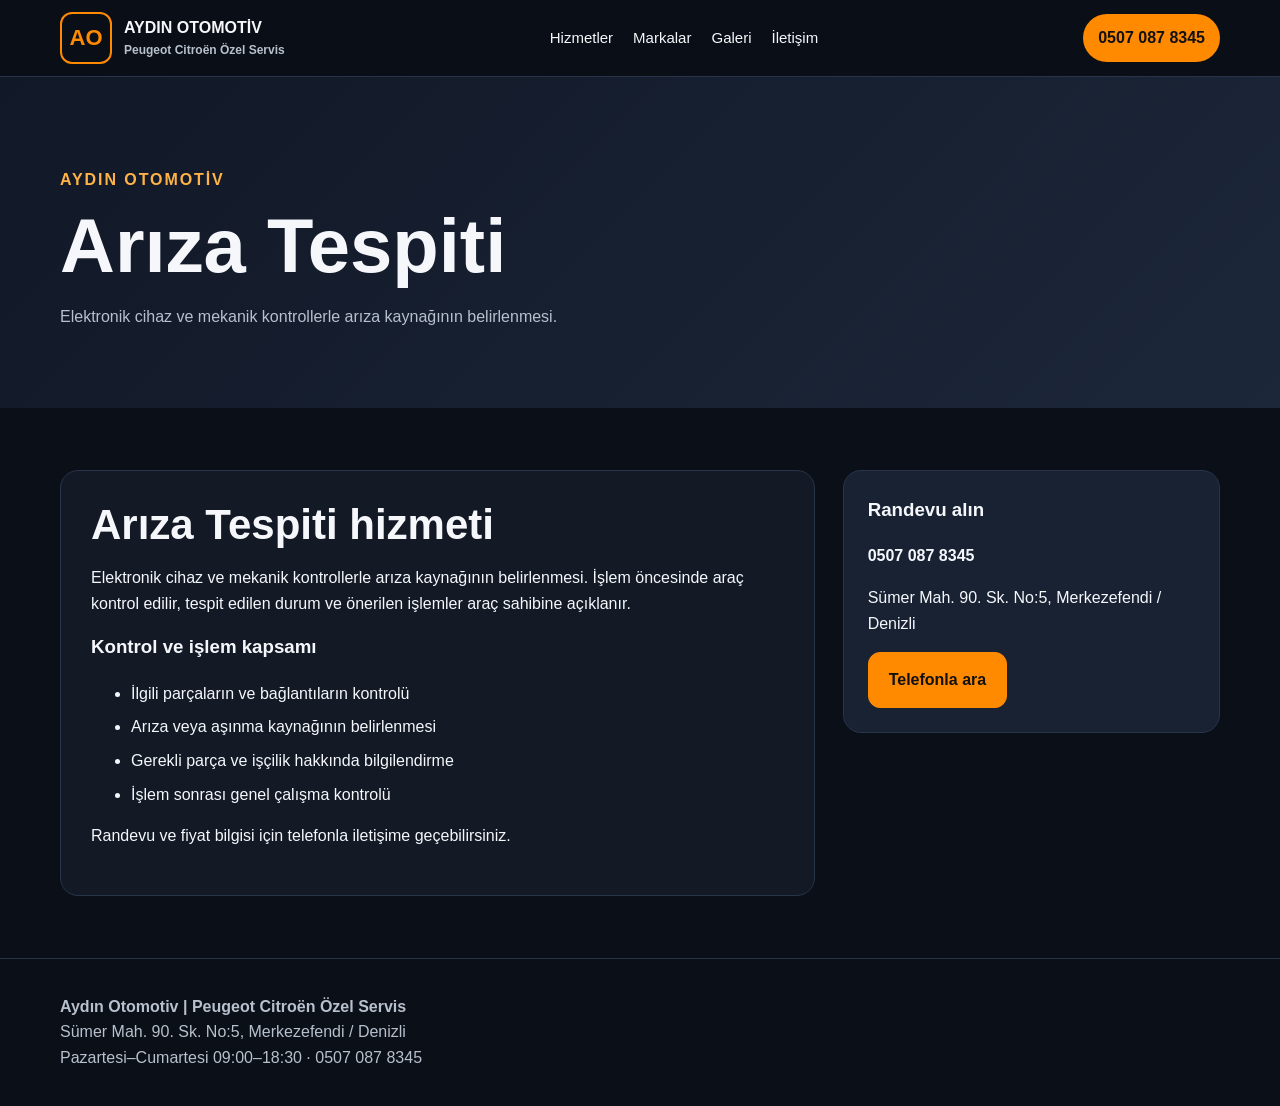
==== ariza-tespiti.html @ 65ba13c4 "Update existing site branding to Aydın Otomotiv Peugeot Citroën Özel Servis" ====
<!doctype html>
<html lang="tr"><head><meta charset="utf-8"><meta name="viewport" content="width=device-width,initial-scale=1">
<title>Arıza Tespiti | Aydın Otomotiv Peugeot Citroën Özel Servis</title><meta name="description" content="Arıza Tespiti hizmeti - Aydın Otomotiv Peugeot Citroën Özel Servis, Denizli.">
<link rel="stylesheet" href="style.css"></head><body>

<header class="topbar">
  <div class="container navbar">
    <a class="brand" href="index.html"><span class="brand-mark" aria-hidden="true">AO</span><span class="brand-text">AYDIN OTOMOTİV<small>Peugeot Citroën Özel Servis</small></span></a>
    
<nav class="nav">
<a href="index.html#hizmetler">Hizmetler</a>
<a href="markalar.html">Markalar</a>
<a href="index.html#galeri">Galeri</a>
<a href="iletisim.html">İletişim</a>
</nav>

    <a class="call" href="tel:+905070878345">0507 087 8345</a>
  </div>
</header>
<a class="mobile-call" href="tel:+905070878345">Hemen Ara</a>

<main><section class="page-hero"><div class="container"><div class="eyebrow">Aydın Otomotiv</div><h1>Arıza Tespiti</h1><p>Elektronik cihaz ve mekanik kontrollerle arıza kaynağının belirlenmesi.</p></div></section>
<section class="content"><div class="container content-wrap"><article class="prose"><h2>Arıza Tespiti hizmeti</h2>
<p>Elektronik cihaz ve mekanik kontrollerle arıza kaynağının belirlenmesi. İşlem öncesinde araç kontrol edilir, tespit edilen durum ve önerilen işlemler araç sahibine açıklanır.</p>
<h3>Kontrol ve işlem kapsamı</h3><ul><li>İlgili parçaların ve bağlantıların kontrolü</li><li>Arıza veya aşınma kaynağının belirlenmesi</li><li>Gerekli parça ve işçilik hakkında bilgilendirme</li><li>İşlem sonrası genel çalışma kontrolü</li></ul>
<p>Randevu ve fiyat bilgisi için telefonla iletişime geçebilirsiniz.</p></article>
<aside class="sidebar"><h3>Randevu alın</h3><p><strong>0507 087 8345</strong></p><p>Sümer Mah. 90. Sk. No:5, Merkezefendi / Denizli</p><a class="btn btn-primary" href="tel:+905070878345">Telefonla ara</a></aside>
</div></section></main>
<footer><div class="container">
<strong>Aydın Otomotiv | Peugeot Citroën Özel Servis</strong><br>
Sümer Mah. 90. Sk. No:5, Merkezefendi / Denizli<br>
Pazartesi–Cumartesi 09:00–18:30 · <a href="tel:+905070878345">0507 087 8345</a>
</div></footer>
</body></html>
---- style.css ----
:root{
  --bg:#0b0f17;--panel:#131a26;--panel2:#182233;--text:#f5f7fb;
  --muted:#b7c0cd;--accent:#ff8a00;--accent2:#ffb347;--line:#283449;
  --max:1160px;--radius:18px
}
*{box-sizing:border-box}
html{scroll-behavior:smooth}
body{margin:0;font-family:Arial,Helvetica,sans-serif;background:var(--bg);color:var(--text);line-height:1.6}
a{color:inherit;text-decoration:none}
img{max-width:100%;display:block}
.container{width:min(var(--max),calc(100% - 32px));margin:auto}
.topbar{position:sticky;top:0;z-index:50;background:rgba(11,15,23,.94);border-bottom:1px solid var(--line);backdrop-filter:blur(12px)}
.navbar{min-height:76px;display:flex;align-items:center;justify-content:space-between;gap:22px}
.brand{display:flex;align-items:center;gap:12px;font-weight:800}
.brand img{width:58px;height:58px;object-fit:contain}
.nav{display:flex;align-items:center;gap:20px;font-size:15px}
.nav a:hover{color:var(--accent)}
.call{background:var(--accent);color:#111;padding:11px 15px;border-radius:999px;font-weight:800;white-space:nowrap}
.hero{min-height:640px;display:grid;place-items:center;position:relative;background:
linear-gradient(90deg,rgba(7,10,15,.92),rgba(7,10,15,.58)),
url("galeri-1.jpg") center/cover no-repeat}
.hero-content{padding:90px 0;max-width:760px}
.eyebrow{color:var(--accent2);font-weight:800;letter-spacing:.12em;text-transform:uppercase}
h1{font-size:clamp(42px,7vw,76px);line-height:1.02;margin:14px 0 20px}
h2{font-size:clamp(28px,4vw,42px);line-height:1.15;margin:0 0 14px}
h3{margin-top:0}
.lead{font-size:20px;color:var(--muted);max-width:680px}
.actions{display:flex;gap:14px;flex-wrap:wrap;margin-top:30px}
.btn{display:inline-block;padding:14px 20px;border-radius:12px;font-weight:800;border:1px solid var(--line)}
.btn-primary{background:var(--accent);color:#111;border-color:var(--accent)}
.btn-secondary{background:rgba(255,255,255,.06)}
.section{padding:82px 0}
.section-alt{background:#0f1520}
.section-head{margin-bottom:32px}
.section-head p{color:var(--muted);max-width:720px}
.grid{display:grid;grid-template-columns:repeat(3,1fr);gap:20px}
.card{background:linear-gradient(180deg,var(--panel),var(--panel2));border:1px solid var(--line);border-radius:var(--radius);padding:25px}
.card p{color:var(--muted)}
.card a{color:var(--accent2);font-weight:800}
.gallery{display:grid;grid-template-columns:repeat(3,1fr);gap:14px}
.gallery img{width:100%;height:250px;object-fit:cover;border-radius:14px;border:1px solid var(--line)}
.info-grid{display:grid;grid-template-columns:1.1fr .9fr;gap:24px}
.info-box{background:var(--panel);border:1px solid var(--line);border-radius:var(--radius);padding:28px}
.info-list{padding:0;list-style:none}
.info-list li{padding:10px 0;border-bottom:1px solid var(--line)}
.page-hero{padding:90px 0 62px;background:linear-gradient(135deg,#111827,#1c2739)}
.page-hero p{max-width:760px;color:var(--muted)}
.content{padding:62px 0}
.content-wrap{display:grid;grid-template-columns:2fr 1fr;gap:28px}
.prose{background:var(--panel);border:1px solid var(--line);border-radius:var(--radius);padding:30px}
.prose li{margin-bottom:8px}
.sidebar{background:var(--panel2);border:1px solid var(--line);border-radius:var(--radius);padding:24px;height:max-content}
footer{border-top:1px solid var(--line);padding:35px 0;color:var(--muted)}
.mobile-call{display:none}
@media(max-width:850px){
  .nav{display:none}.grid,.gallery{grid-template-columns:1fr 1fr}.info-grid,.content-wrap{grid-template-columns:1fr}
  .hero{min-height:560px}.call{display:none}.mobile-call{display:block;position:fixed;right:16px;bottom:16px;z-index:60;background:var(--accent);color:#111;padding:14px 17px;border-radius:999px;font-weight:900;box-shadow:0 12px 35px rgba(0,0,0,.35)}
}
@media(max-width:560px){
  .grid,.gallery{grid-template-columns:1fr}.gallery img{height:230px}.section{padding:62px 0}
  h1{font-size:43px}.brand span{font-size:14px}
}

/* Aydın Otomotiv marka başlığı */
.brand-mark{display:grid;place-items:center;flex:0 0 52px;width:52px;height:52px;border:2px solid var(--accent);border-radius:12px;color:var(--accent);font-size:22px;font-weight:900}
.brand-text{line-height:1.25}
.brand-text small{display:block;margin-top:5px;color:var(--muted);font-size:12px;font-weight:600}
.hero-specialty{font-size:clamp(22px,4vw,34px);line-height:1.25;color:var(--accent2);font-weight:800;margin:0 0 22px}
@media(max-width:560px){.brand-mark{font-size:20px}.brand-text small{font-size:11px}}
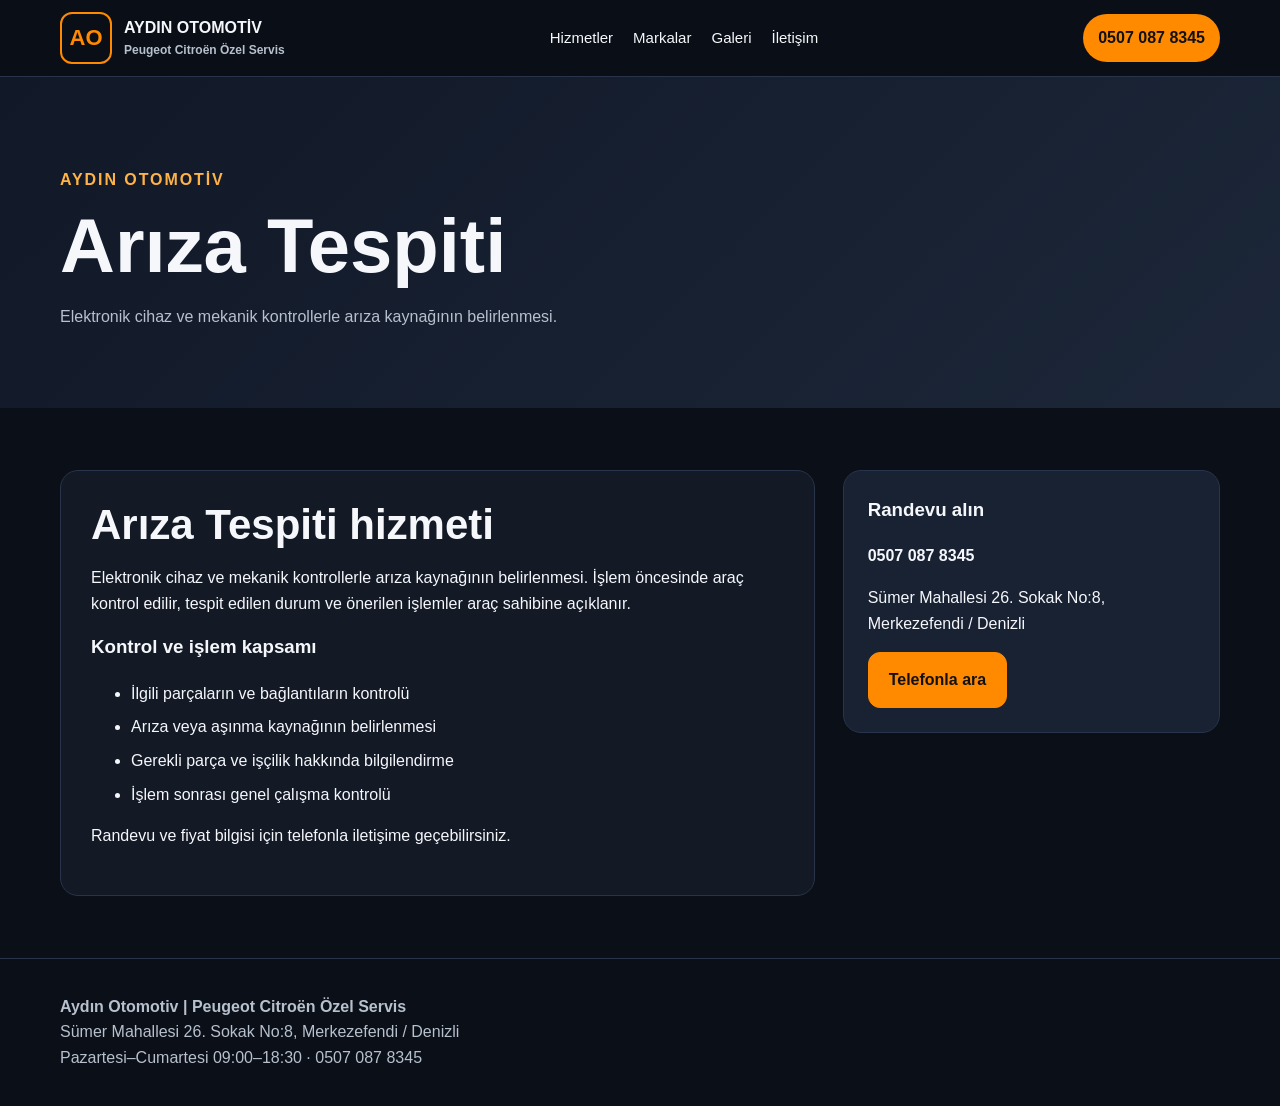
==== commit b67e01de: "Correct workshop address to Sümer Mahallesi 26. Sokak No:8 across all pages" ====
--- a/ariza-tespiti.html
+++ b/ariza-tespiti.html
@@ -24,11 +24,11 @@
 <p>Elektronik cihaz ve mekanik kontrollerle arıza kaynağının belirlenmesi. İşlem öncesinde araç kontrol edilir, tespit edilen durum ve önerilen işlemler araç sahibine açıklanır.</p>
 <h3>Kontrol ve işlem kapsamı</h3><ul><li>İlgili parçaların ve bağlantıların kontrolü</li><li>Arıza veya aşınma kaynağının belirlenmesi</li><li>Gerekli parça ve işçilik hakkında bilgilendirme</li><li>İşlem sonrası genel çalışma kontrolü</li></ul>
 <p>Randevu ve fiyat bilgisi için telefonla iletişime geçebilirsiniz.</p></article>
-<aside class="sidebar"><h3>Randevu alın</h3><p><strong>0507 087 8345</strong></p><p>Sümer Mah. 90. Sk. No:5, Merkezefendi / Denizli</p><a class="btn btn-primary" href="tel:+905070878345">Telefonla ara</a></aside>
+<aside class="sidebar"><h3>Randevu alın</h3><p><strong>0507 087 8345</strong></p><p>Sümer Mahallesi 26. Sokak No:8, Merkezefendi / Denizli</p><a class="btn btn-primary" href="tel:+905070878345">Telefonla ara</a></aside>
 </div></section></main>
 <footer><div class="container">
 <strong>Aydın Otomotiv | Peugeot Citroën Özel Servis</strong><br>
-Sümer Mah. 90. Sk. No:5, Merkezefendi / Denizli<br>
+Sümer Mahallesi 26. Sokak No:8, Merkezefendi / Denizli<br>
 Pazartesi–Cumartesi 09:00–18:30 · <a href="tel:+905070878345">0507 087 8345</a>
 </div></footer>
 </body></html>
